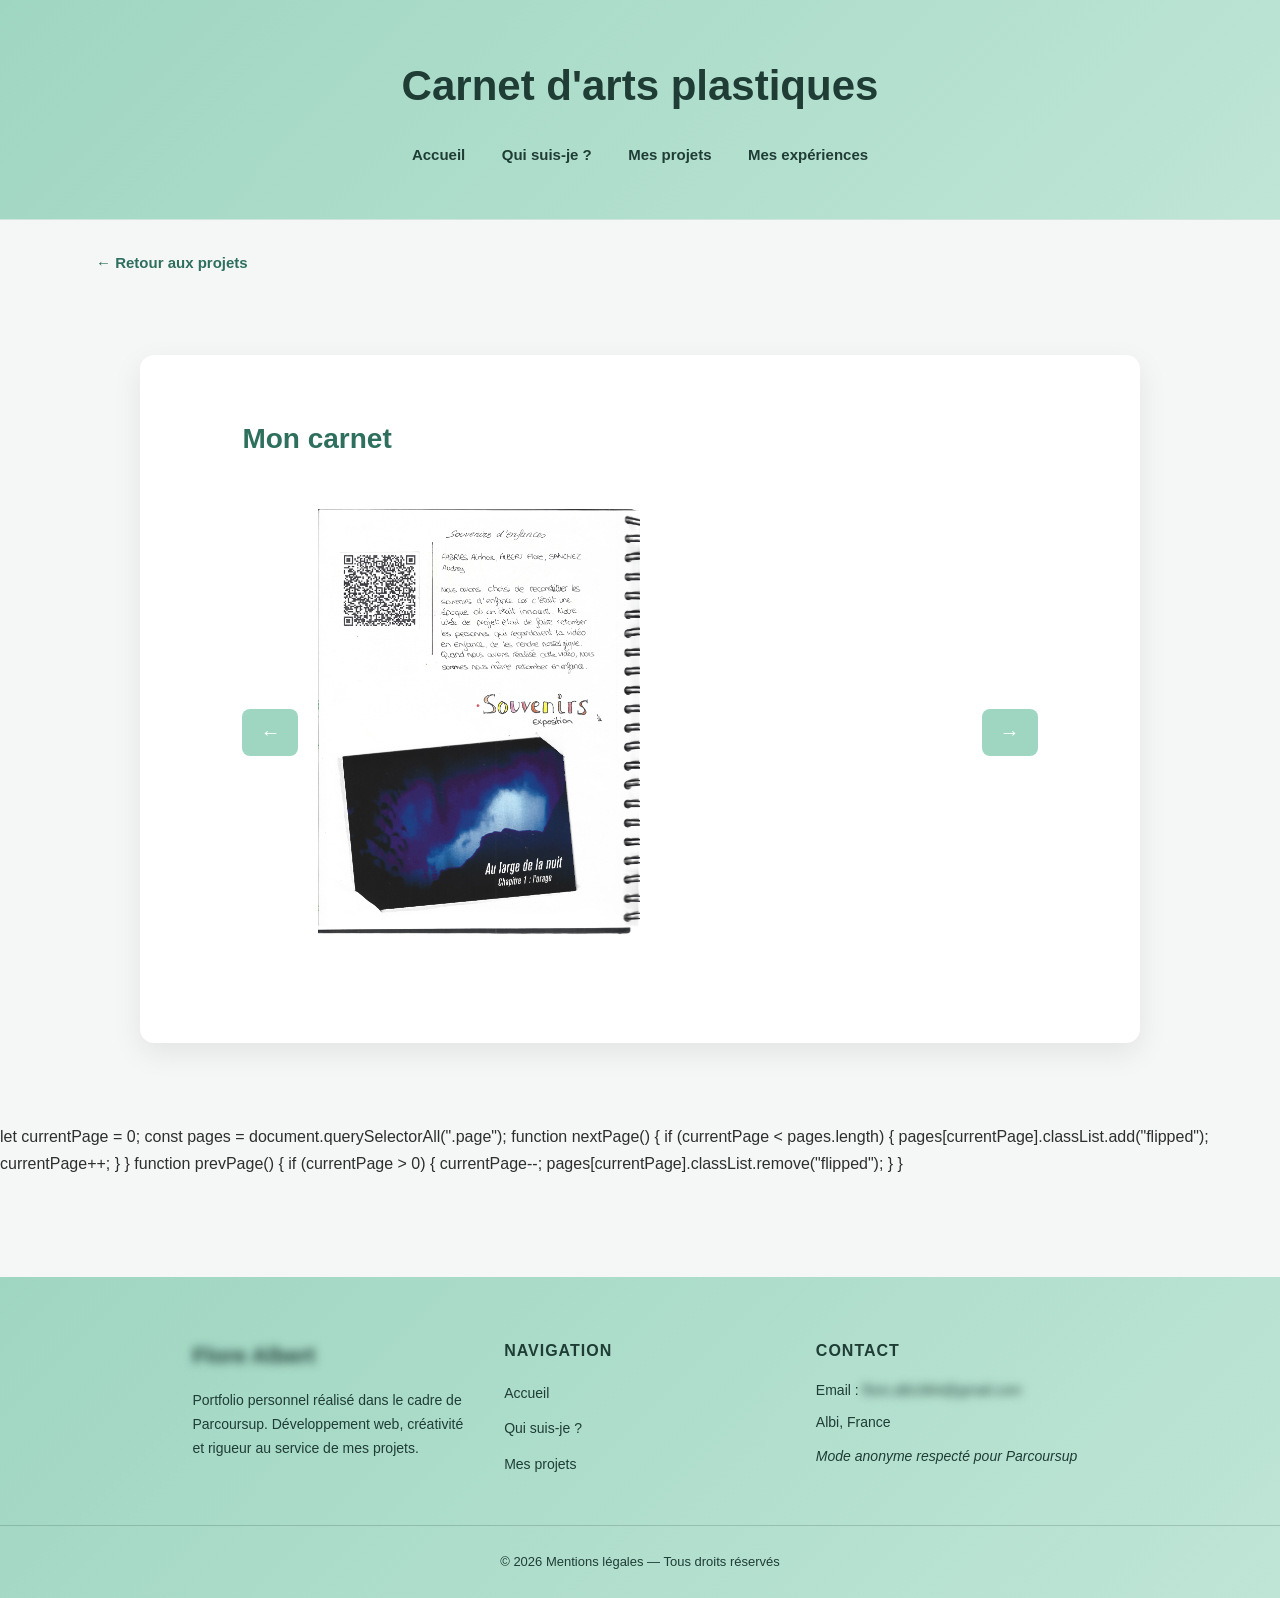
==== carnet.html @ 1a15beb1 "update" ====
<!DOCTYPE html>
<html lang="fr">
<head>
    <meta charset="UTF-8">
    <title>Carnet d'art</title>
    <link rel="stylesheet" href="style.css">
    <link href="https://fonts.googleapis.com/css2?family=Inter:wght@300;400;600;700&display=swap" rel="stylesheet">

</head>
<body>

<header>
    <h1>Carnet d'arts plastiques</h1>
    <nav>
            <a href="index.html">Accueil</a>
            <a href="moi.html">Qui suis-je ?</a>
            <a href="projets/projets.html">Mes projets</a>
            <a href="experience.html">Mes expériences</a>
        </nav>
    </header>
<div class="top-buttons">
    <a href="projets/projets.html" class="back-button left">
        ← Retour aux projets
    </a>
</div>
<section>
    <h2>Mon carnet</h2>

<div class="book-container">

    <button onclick="prevPage()">←</button>

    <div class="book">

    <div class="page">
        <div class="front">
            <img src="images/couverture_blanch.jpg">
        </div>
        <div class="back">
            <img src="images/couverture_carnet.jpg">
        </div>
    </div>

    <div class="page">
        <div class="front">
            <img src="images/carnet/blanche/carnet.jpeg">
        </div>
        <div class="back">
            <img src="images/carnet/carnet1.jpeg">
        </div>
    </div>

    <div class="page">
        <div class="front">
            <img src="images/carnet/blanche/carnet40.jpeg">
        </div>
        <div class="back">
            <img src="images/carnet/carnet2.jpeg">
        </div>
    </div>

    <div class="page">
        <div class="front">
            <img src="images/carnet/blanche/carnet41.jpeg">
        </div>
        <div class="back">
            <img src="images/carnet/carnet3.jpeg">
        </div>
    </div>

    <div class="page">
        <div class="front">
            <img src="images/carnet/blanche/carnet42.jpeg">
        </div>
        <div class="back">
            <img src="images/carnet/carnet4.jpeg">
        </div>
    </div>

    <div class="page">
        <div class="front">
            <img src="images/carnet/blanche/carnet43.jpeg">
        </div>
        <div class="back">
            <img src="images/carnet/carnet5.jpeg">
        </div>
    </div>

    <div class="page">
        <div class="front">
            <img src="images/carnet/blanche/carnet44.jpeg">
        </div>
        <div class="back">
            <img src="images/carnet/carnet6.jpeg">
        </div>
    </div>

    <div class="page">
        <div class="front">
            <img src="images/carnet/blanche/carnet45.jpeg">
        </div>
        <div class="back">
            <img src="images/carnet/carnet7.jpeg">
        </div>
    </div>

    <div class="page">
        <div class="front">
            <img src="images/carnet/carnet8.jpeg">
        </div>
        <div class="back">
            <img src="images/carnet/carnet9.jpeg">
        </div>
    </div>

    <div class="page">
        <div class="front">
            <img src="images/carnet/carnet10.jpeg">
        </div>
        <div class="back">
            <img src="images/carnet/carnet11.jpeg">
        </div>
    </div>

    <div class="page">
        <div class="front">
            <img src="images/carnet/carnet12.jpeg">
        </div>
        <div class="back">
            <img src="images/carnet/carnet13.jpeg">
        </div>
    </div>

    <div class="page">
        <div class="front">
            <img src="images/carnet/blanche/carnet46.jpeg">
        </div>
        <div class="back">
            <img src="images/carnet/carnet14.jpeg">
        </div>
    </div>

    <div class="page">
        <div class="front">
            <img src="images/carnet/carnet15.jpeg">
        </div>
        <div class="back">
            <img src="images/carnet/carnet16.jpeg">
        </div>
    </div>

    <div class="page">
        <div class="front">
            <img src="images/carnet/carnet17.jpeg">
        </div>
        <div class="back">
            <img src="images/carnet/carnet18.jpeg">
        </div>
    </div>

    <div class="page">
        <div class="front">
            <img src="images/carnet/carnet19.jpeg">
        </div>
        <div class="back">
            <img src="images/carnet/carnet20.jpeg">
        </div>
    </div>

    <div class="page">
        <div class="front">
            <img src="images/carnet/carnet21.jpeg">
        </div>
        <div class="back">
            <img src="images/carnet/carnet22.jpeg">
        </div>
    </div>

</div>

    <button onclick="nextPage()">→</button>

</div>
</section>
let currentPage = 0;
const pages = document.querySelectorAll(".page");

function nextPage() {
    if (currentPage < pages.length) {
        pages[currentPage].classList.add("flipped");
        currentPage++;
    }
}

function prevPage() {
    if (currentPage > 0) {
        currentPage--;
        pages[currentPage].classList.remove("flipped");
    }
}


<footer class="main-footer">

    <div class="footer-container">

        <!-- Colonne 1 -->
        <div class="footer-col">
            <div class="private blur">
            <h3>Flore Albert</h3></div>
            <p>
                Portfolio personnel réalisé dans le cadre de Parcoursup.
                Développement web, créativité et rigueur au service de mes projets.
            </p>
        </div>

        <!-- Colonne 2 -->
        <div class="footer-col">
            <h4>Navigation</h4>
            <ul>
                <li><a href="../index.html">Accueil</a></li>
                <li><a href="../moi.html">Qui suis-je ?</a></li>
                <li><a href="../projets/projet1.html">Mes projets</a></li>
            </ul>
        </div>

        <!-- Colonne 3 -->
        <div class="footer-col">
            <h4>Contact</h4>
            <p>Email : <span class="private blur">flore.alb1864@gmail.com</span></p>
            <p>Albi, France</p>
            <p class="footer-note">Mode anonyme respecté pour Parcoursup</p>
        </div>

    </div>

    <div class="footer-bottom">
        © 2026 Mentions légales — Tous droits réservés
    </div>


</footer>

</body>

</html>
---- style.css ----
/* ===== BASE ===== */
* {
    box-sizing: border-box;
    margin: 0;
    padding: 0;
}
html {
    scroll-behavior: smooth;
}
body {
    font-family: "Segoe UI", Roboto, Arial, sans-serif;
    background-color: #f4f7f6;
    color: #2e2e2e;
    line-height: 1.7;
}

/* ===== HEADER ===== */
header {
    background: linear-gradient(135deg, #9fd6c2, #bfe5d6);
    padding: 50px 20px;
    text-align: center;
    border-bottom: 1px solid #d0e6dc;
}

header h1 {
    font-size: 42px;
    font-weight: 600;
    color: #1f3d35;
}

nav {
    margin-top: 20px;
}

nav a {
    color: #1f3d35;
    text-decoration: none;
    margin: 0 16px;
    font-weight: 600;
    font-size: 15px;
    position: relative;
}

nav a::after {
    content: "";
    position: absolute;
    left: 0;
    bottom: -6px;
    width: 0;
    height: 2px;
    background-color: #1f3d35;
    transition: width 0.25s ease;
}

nav a:hover::after {
    width: 100%;
}

/* ===== SECTIONS ===== */
section {
    background-color: #ffffff;
    max-width: 900px;
    margin: 60px auto;
    padding: 45px;
    border-radius: 14px;
    box-shadow: 0 10px 30px rgba(0, 0, 0, 0.08);
}

section h2 {
    color: #2e6f5e;
    font-size: 28px;
    margin-bottom: 20px;
}

section p {
    font-size: 16px;
}

/* ===== COMPÉTENCES ===== */
.skills {
    display: grid;
    grid-template-columns: repeat(auto-fit, minmax(130px, 1fr));
    gap: 30px;
    margin-top: 30px;
}

.skills figure {
    background-color: #f4f7f6;
    border: 1px solid #d0e6dc;
    border-radius: 14px;
    padding: 25px 20px;
    text-align: center;
    transition: transform 0.25s ease, box-shadow 0.25s ease;
}

.skills figure:hover {
    transform: translateY(-6px);
    box-shadow: 0 12px 30px rgba(31, 61, 53, 0.15);
}

.skills img {
    height: 70px;
}

.skills figcaption {
    margin-top: 14px;
    font-size: 14px;
    font-weight: 600;
    color: #1f3d35;
}

/* ===== LIENS ===== */
a {
    color: inherit;
}

/* ===== RESPONSIVE ===== */
@media (max-width: 600px) {
    header h1 {
        font-size: 32px;
    }

    section {
        margin: 40px 15px;
        padding: 30px 20px;
    }

}
@media (max-width: 768px) {
    .profile-pic {
        width: 150px;
        height: 200px;
    }
}

/* ===== FOOTER MODERNE ===== */

.main-footer {
    background: linear-gradient(135deg, #9fd6c2, #bfe5d6);
    padding-top: 60px;
    margin-top: 100px;
    color: #1f3d35;
}

.footer-container {
    max-width: 1100px;
    margin: auto;
    padding: 0 8%;
    display: grid;
    grid-template-columns: repeat(auto-fit, minmax(250px, 1fr));
    gap: 40px;
}

.footer-col h3 {
    font-size: 22px;
    margin-bottom: 15px;
}

.footer-col h4 {
    margin-bottom: 15px;
    font-size: 16px;
    text-transform: uppercase;
    letter-spacing: 1px;
}

.footer-col p {
    font-size: 14px;
    margin-bottom: 8px;
}

.footer-col ul {
    list-style: none;
}

.footer-col ul li {
    margin-bottom: 8px;
}

.footer-col ul li a {
    text-decoration: none;
    color: #1f3d35;
    font-size: 14px;
    transition: opacity 0.3s ease;
}

.footer-col ul li a:hover {
    opacity: 0.7;
}

.footer-note {
    margin-top: 10px;
    font-style: italic;
    font-size: 13px;
}

.footer-bottom {
    text-align: center;
    padding: 25px 10px;
    margin-top: 40px;
    border-top: 1px solid rgba(31, 61, 53, 0.2);
    font-size: 13px;
}
/* ===== ORGANISATION GÉNÉRALE ===== */

section {
    background-color: #ffffff;
    max-width: 1000px;
    margin: 80px auto;   /* ← espace vertical rétabli */
    padding: 60px 8%;
    border-radius: 14px;
    box-shadow: 0 10px 30px rgba(0, 0, 0, 0.08);
}

h2 {
    margin-bottom: 30px;
}

.section-title {
    margin-bottom: 20px;
    font-size: 22px;
}

/* ===== CARTE INFORMATIONS ===== */

.info-card {
    display: flex;
    justify-content: space-between;
    align-items: center;
    gap: 40px;
    background: #ffffff;
    padding: 30px;
    border-radius: 20px;
    box-shadow: 0 10px 30px rgba(0, 0, 0, 0.05);
    transition: 0.3s;
}

.info-text p {
    margin-bottom: 10px;
    font-size: 16px;
}

.profile-pic {
    width: 200px;
    height: 250px;
    object-fit: cover;
    border-radius: 16px;
    box-shadow: 0 15px 35px rgba(0,0,0,0.15);
    transition: transform 0.3s ease;
}

.profile-pic:hover {
    transform: scale(1.03);
}

/* ===== BOUTON ===== */

.reveal-btn {
    margin-top: 20px;
    padding: 10px 20px;
    border-radius: 30px;
    border: none;
    background: #9fd6c2;
    color: white;
    font-weight: 600;
    cursor: pointer;
    transition: 0.3s;
}

.reveal-btn:hover {
    background: #9fd6c2;
    transform: translateY(-2px);
}

/* ===== EFFET FLOU ===== */

.blur {
    filter: blur(5px);
    user-select: none;
    pointer-events: none; /* Empêche TOUS les clics sur les éléments floutés */
}


/* ===== LIGHTBOX PHOTO ===== */

.modal {
    display: none;
    position: fixed;
    z-index: 1000;
    left: 0;
    top: 0;
    width: 100%;
    height: 100%;
    background-color: rgba(0,0,0,0.9);
    justify-content: center;
    align-items: center;
}

.modal-content {
    max-width: 80%;
    max-height: 80%;
}

.close-modal {
    position: absolute;
    top: 20px;
    right: 30px;
    color: white;
    font-size: 35px;
    font-weight: bold;
    cursor: pointer;
}

/* ===== ACTIVITÉS / VIDÉOS ===== */

.activity-intro {
    margin-bottom: 30px;
}

.video-grid {
    display: grid;
    grid-template-columns: repeat(auto-fit, minmax(320px, 1fr));
    gap: 40px;
    margin-top: 30px;
}
.youtube-grid {
    display: grid;
    grid-template-columns: repeat(auto-fit, minmax(250px, 1fr));
    gap: 20px;
}
.video-card {
    background: #f4f7f6;
    padding: 25px;
    border-radius: 16px;
    box-shadow: 0 10px 25px rgba(0,0,0,0.07);
    transition: transform 0.3s ease, box-shadow 0.3s ease;
}

.video-card:hover {
    transform: translateY(-6px);
    box-shadow: 0 15px 35px rgba(0,0,0,0.12);
}

.video-card h3 {
    margin-bottom: 15px;
    color: #1f3d35;
    font-size: 18px;
}

/* Rendre YouTube responsive */
.video-wrapper {
    position: relative;
    padding-bottom: 56.25%;
    height: 0;
    overflow: hidden;
    border-radius: 12px;
}

.video-wrapper iframe {
    position: absolute;
    top: 0;
    left: 0;
    width: 100%;
    height: 100%;
    border: none;
}

/* Instagram wrapper */
.instagram-wrapper {
    display: flex;
    justify-content: center;
}

.activity-note {
    margin-top: 30px;
}
/* ===== SECTION ART ===== */

.art-intro {
    margin-bottom: 30px;
}

.photo-grid {
    display: grid;
    grid-template-columns: repeat(auto-fit, minmax(250px, 1fr));
    gap: 30px;
}

.art-card {
    background: #f4f7f6;
    padding: 15px;
    border-radius: 16px;
    text-align: center;
    box-shadow: 0 10px 25px rgba(0,0,0,0.07);
    transition: transform 0.3s ease, box-shadow 0.3s ease;
}

.art-card:hover {
    transform: translateY(-6px);
    box-shadow: 0 15px 35px rgba(0,0,0,0.12);
}

.art-card img {
    width: 100%;
    height: 220px;
    object-fit: cover;
    border-radius: 12px;
    cursor: pointer;
    transition: transform 0.3s ease;
}

.art-card img:hover {
    transform: scale(1.03);
}

.art-card p {
    margin-top: 12px;
    font-size: 14px;
    font-weight: 500;
}
.art-video {
    width: 100%;
    height: 220px;
    object-fit: cover;
    border-radius: 12px;
    cursor: pointer;
    transition: transform 0.3s ease;
}

.art-video:hover {
    transform: scale(1.03);
}
.modal-content {
    max-width: 90%;
    max-height: 90%;
}

.modal-content img,
.modal-content video {
    max-width: 100%;
    max-height: 90vh;
    border-radius: 20px;
    box-shadow: 0 25px 60px rgba(0,0,0,0.5);
}

/* ===== PAGE PROJETS ===== */

.projects-grid {
    max-width: 1000px;
    margin: 60px auto;
    display: grid;
    grid-template-columns: repeat(auto-fit, minmax(280px, 1fr));
    gap: 40px;
}

.project-card {
    display: block;
    text-decoration: none;
    background-color: white;
    border-radius: 14px;
    padding: 35px;
    box-shadow: 0 10px 30px rgba(0, 0, 0, 0.08);
    transition: transform 0.25s ease, box-shadow 0.25s ease;
    color: #2e2e2e;
}

.project-card h2 {
    font-size: 22px;
    margin-bottom: 10px;
    color: #2e6f5e;
}

.project-card p {
    font-size: 15px;
    margin-bottom: 20px;
    color: #555;
}

.project-card span {
    font-size: 14px;
    font-weight: 600;
    color: #2e6f5e;
}

.project-card:hover {
    transform: translateY(-6px);
    box-shadow: 0 20px 40px rgba(46, 111, 94, 0.15);
}

/* ===== BOUTON RETOUR ===== */

.back-button {
    text-decoration: none;
    font-weight: 600;
    color: #2e6f5e;
    font-size: 15px;
    transition: opacity 0.2s ease;
}
.top-buttons {
    display: flex;
    justify-content: space-between;
    align-items: center;
    width: 85%;
    margin: 30px auto;
}
/*======BOUTON LIEN ======*/
.project-buttons {
    margin-top: 25px;
    display: flex;
    flex-direction: column;
    gap: 15px;
    max-width: 400px;
}

.project-btn {
    text-decoration: none;
    padding: 14px 18px;
    border-radius: 8px;
    background-color: #ffffff;
    color: #2c2c2c;
    border: 1px solid #e0e0e0;
    font-weight: 500;
    transition: all 0.25s ease;
}

/* Hover ultra subtil */
.project-btn:hover {
    border-color: #99daa5;
    color: #1f3f2e;
    background-color: #f8fffb;
}
/* CONTENEUR */
.book-container {
    display: flex;
    align-items: center;
    justify-content: center;
    gap: 20px;
}

/* LIVRE */
.book {
    position: relative;
    width: 800px;
    height: 500px;
    perspective: 2000px;
}

/* PAGE */
.page {
    position: absolute;
    width: 100%;
    height: 100%;
    transform-origin: left;
    transform-style: preserve-3d;
    transition: transform 1s ease;
}

/* faces */
.page .front,
.page .back {
    position: absolute;
    width: 50%;
    height: 100%;
    overflow: hidden;
    backface-visibility: hidden;
}

.page .front {
    left: 0;
}

.page .back {
    right: 0;
    transform: rotateY(180deg);
}

/* images */
.page img {
    width: 100%;
    height: 100%;
    object-fit: contain;
    background: white;
}

/* ANIMATION */
.page.flipped {
    transform: rotateY(-180deg);
}

/* OMBRE ULTRA REALISTE */
.page::after {
    content: "";
    position: absolute;
    top: 0;
    left: 50%;
    width: 50%;
    height: 100%;
    background: rgba(0,0,0,0.2);
    opacity: 0;
    transition: opacity 0.8s;
}

.page.flipped::after {
    opacity: 1;
}
/* BOUTONS */
.book-container button {
    padding: 12px 18px;
    font-size: 20px;
    border: none;
    background: #9fd6c2;
    color: white;
    border-radius: 8px;
    cursor: pointer;
}
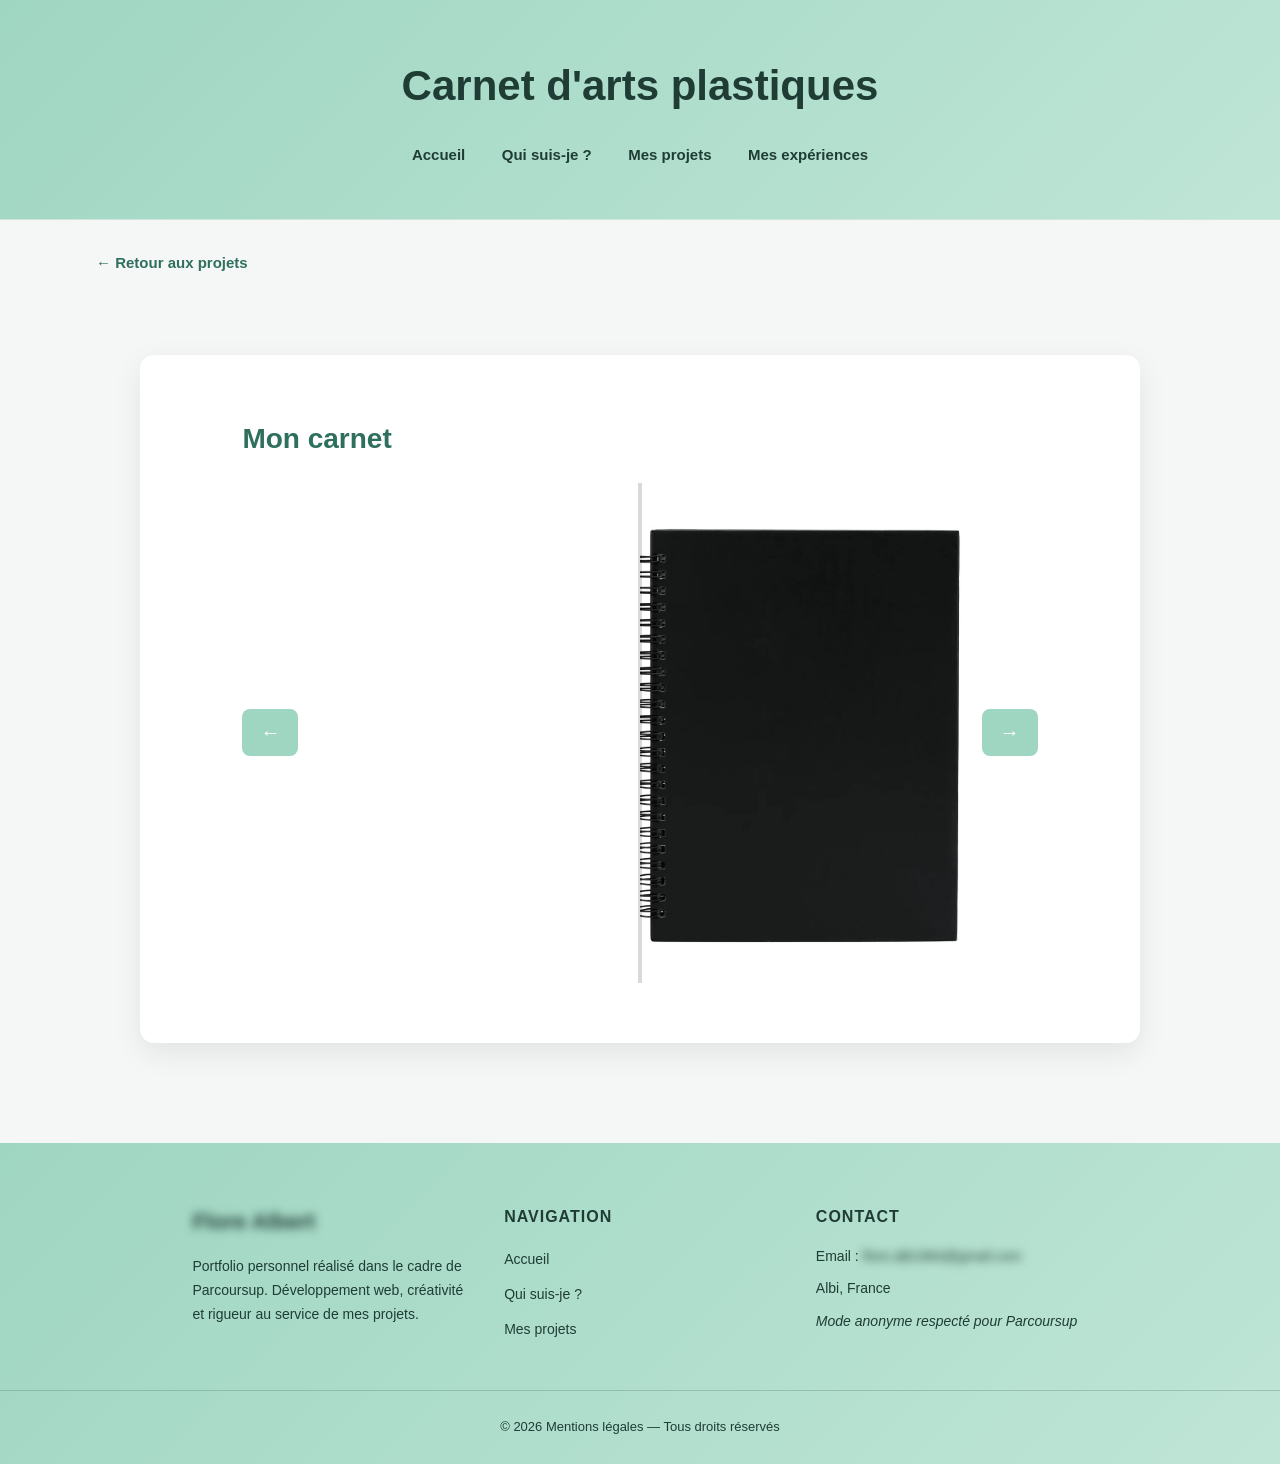
==== commit 63d29553: "update" ====
--- a/carnet.html
+++ b/carnet.html
@@ -31,163 +31,93 @@
     <button onclick="prevPage()">←</button>
 
     <div class="book">
-
-    <div class="page">
-        <div class="front">
+        <div class="spread active">
             <img src="images/couverture_blanch.jpg">
-        </div>
-        <div class="back">
             <img src="images/couverture_carnet.jpg">
         </div>
-    </div>
-
-    <div class="page">
-        <div class="front">
+        <div class="spread">
             <img src="images/carnet/blanche/carnet.jpeg">
-        </div>
-        <div class="back">
             <img src="images/carnet/carnet1.jpeg">
         </div>
-    </div>
 
-    <div class="page">
-        <div class="front">
+        <div class="spread">
             <img src="images/carnet/blanche/carnet40.jpeg">
-        </div>
-        <div class="back">
             <img src="images/carnet/carnet2.jpeg">
         </div>
-    </div>
-
-    <div class="page">
-        <div class="front">
+        <div class="spread">
             <img src="images/carnet/blanche/carnet41.jpeg">
-        </div>
-        <div class="back">
             <img src="images/carnet/carnet3.jpeg">
         </div>
-    </div>
-
-    <div class="page">
-        <div class="front">
+        <div class="spread">
             <img src="images/carnet/blanche/carnet42.jpeg">
-        </div>
-        <div class="back">
             <img src="images/carnet/carnet4.jpeg">
         </div>
-    </div>
-
-    <div class="page">
-        <div class="front">
+        <div class="spread">
             <img src="images/carnet/blanche/carnet43.jpeg">
-        </div>
-        <div class="back">
             <img src="images/carnet/carnet5.jpeg">
         </div>
-    </div>
-
-    <div class="page">
-        <div class="front">
+        <div class="spread">
             <img src="images/carnet/blanche/carnet44.jpeg">
-        </div>
-        <div class="back">
             <img src="images/carnet/carnet6.jpeg">
         </div>
-    </div>
-
-    <div class="page">
-        <div class="front">
+        <div class="spread">
             <img src="images/carnet/blanche/carnet45.jpeg">
-        </div>
-        <div class="back">
             <img src="images/carnet/carnet7.jpeg">
         </div>
-    </div>
-
-    <div class="page">
-        <div class="front">
+        <div class="spread">
             <img src="images/carnet/carnet8.jpeg">
-        </div>
-        <div class="back">
             <img src="images/carnet/carnet9.jpeg">
         </div>
-    </div>
-
-    <div class="page">
-        <div class="front">
+        <div class="spread">
             <img src="images/carnet/carnet10.jpeg">
-        </div>
-        <div class="back">
             <img src="images/carnet/carnet11.jpeg">
         </div>
-    </div>
-
-    <div class="page">
-        <div class="front">
+        <div class="spread">
             <img src="images/carnet/carnet12.jpeg">
-        </div>
-        <div class="back">
             <img src="images/carnet/carnet13.jpeg">
         </div>
-    </div>
-
-    <div class="page">
-        <div class="front">
+        <div class="spread">
             <img src="images/carnet/blanche/carnet46.jpeg">
-        </div>
-        <div class="back">
             <img src="images/carnet/carnet14.jpeg">
         </div>
-    </div>
-
-    <div class="page">
-        <div class="front">
+        <div class="spread">
             <img src="images/carnet/carnet15.jpeg">
-        </div>
-        <div class="back">
             <img src="images/carnet/carnet16.jpeg">
         </div>
-    </div>
-
-    <div class="page">
-        <div class="front">
+        <div class="spread">
             <img src="images/carnet/carnet17.jpeg">
-        </div>
-        <div class="back">
             <img src="images/carnet/carnet18.jpeg">
         </div>
-    </div>
-
-    <div class="page">
-        <div class="front">
+        <div class="spread">
             <img src="images/carnet/carnet19.jpeg">
-        </div>
-        <div class="back">
             <img src="images/carnet/carnet20.jpeg">
         </div>
-    </div>
-
-    <div class="page">
-        <div class="front">
+        <div class="spread">
             <img src="images/carnet/carnet21.jpeg">
-        </div>
-        <div class="back">
             <img src="images/carnet/carnet22.jpeg">
         </div>
     </div>
-
-</div>
 
     <button onclick="nextPage()">→</button>
 
 </div>
 </section>
+
+<script>
 let currentPage = 0;
-const pages = document.querySelectorAll(".page");
+const spreads = document.querySelectorAll(".spread");
+
+function showPage(index) {
+    spreads.forEach(spread => {
+        spread.classList.remove("active");
+    });
+    spreads[index].classList.add("active");
+}
+
 
 function nextPage() {
-    if (currentPage < pages.length) {
-        pages[currentPage].classList.add("flipped");
+    if (currentPage < spreads.length) {
+        spreads[currentPage].classList.add("flipped");
         currentPage++;
     }
 }
@@ -195,9 +125,10 @@
 function prevPage() {
     if (currentPage > 0) {
         currentPage--;
-        pages[currentPage].classList.remove("flipped");
+        showPage(currentPage);
     }
 }
+</script>
 
 
 <footer class="main-footer">
--- a/style.css
+++ b/style.css
@@ -544,64 +544,56 @@
     perspective: 2000px;
 }
 
-/* PAGE */
-.page {
+.book::before {
+    content: "";
+    position: absolute;
+    width: 4px;
+    height: 100%;
+    left: 50%;
+    background: rgba(0,0,0,0.15);
+    transform: translateX(-50%);
+    z-index: 10;
+}
+
+/* DOUBLE PAGE */
+.spread {
     position: absolute;
     width: 100%;
     height: 100%;
-    transform-origin: left;
-    transform-style: preserve-3d;
-    transition: transform 1s ease;
-}
-
-/* faces */
-.page .front,
-.page .back {
-    position: absolute;
+    display: none; /* 🔥 cache toutes les pages */
+}
+.spread:nth-child(1) { z-index: 5; }
+.spread:nth-child(2) { z-index: 4; }
+.spread:nth-child(3) { z-index: 3; }
+
+/* PAGE ACTIVE */
+.spread.active {
+    display: flex; /* ✅ UNE seule page visible */
+}
+
+/* IMAGES */
+.spread img {
     width: 50%;
     height: 100%;
-    overflow: hidden;
+    object-fit: contain; /* ✅ image entière */
+    background: white;   /* évite les trous gris */
+}
+
+/* STYLE GAUCHE / DROITE */
+.spread img:first-child {
+    border-radius: 10px 0 0 10px;
+}
+
+.spread img:last-child {
+    transform-origin: left;
+    transition: transform 1s;
     backface-visibility: hidden;
 }
 
-.page .front {
-    left: 0;
-}
-
-.page .back {
-    right: 0;
-    transform: rotateY(180deg);
-}
-
-/* images */
-.page img {
-    width: 100%;
-    height: 100%;
-    object-fit: contain;
-    background: white;
-}
-
-/* ANIMATION */
-.page.flipped {
+.spread.flipped img:last-child {
     transform: rotateY(-180deg);
 }
 
-/* OMBRE ULTRA REALISTE */
-.page::after {
-    content: "";
-    position: absolute;
-    top: 0;
-    left: 50%;
-    width: 50%;
-    height: 100%;
-    background: rgba(0,0,0,0.2);
-    opacity: 0;
-    transition: opacity 0.8s;
-}
-
-.page.flipped::after {
-    opacity: 1;
-}
 /* BOUTONS */
 .book-container button {
     padding: 12px 18px;
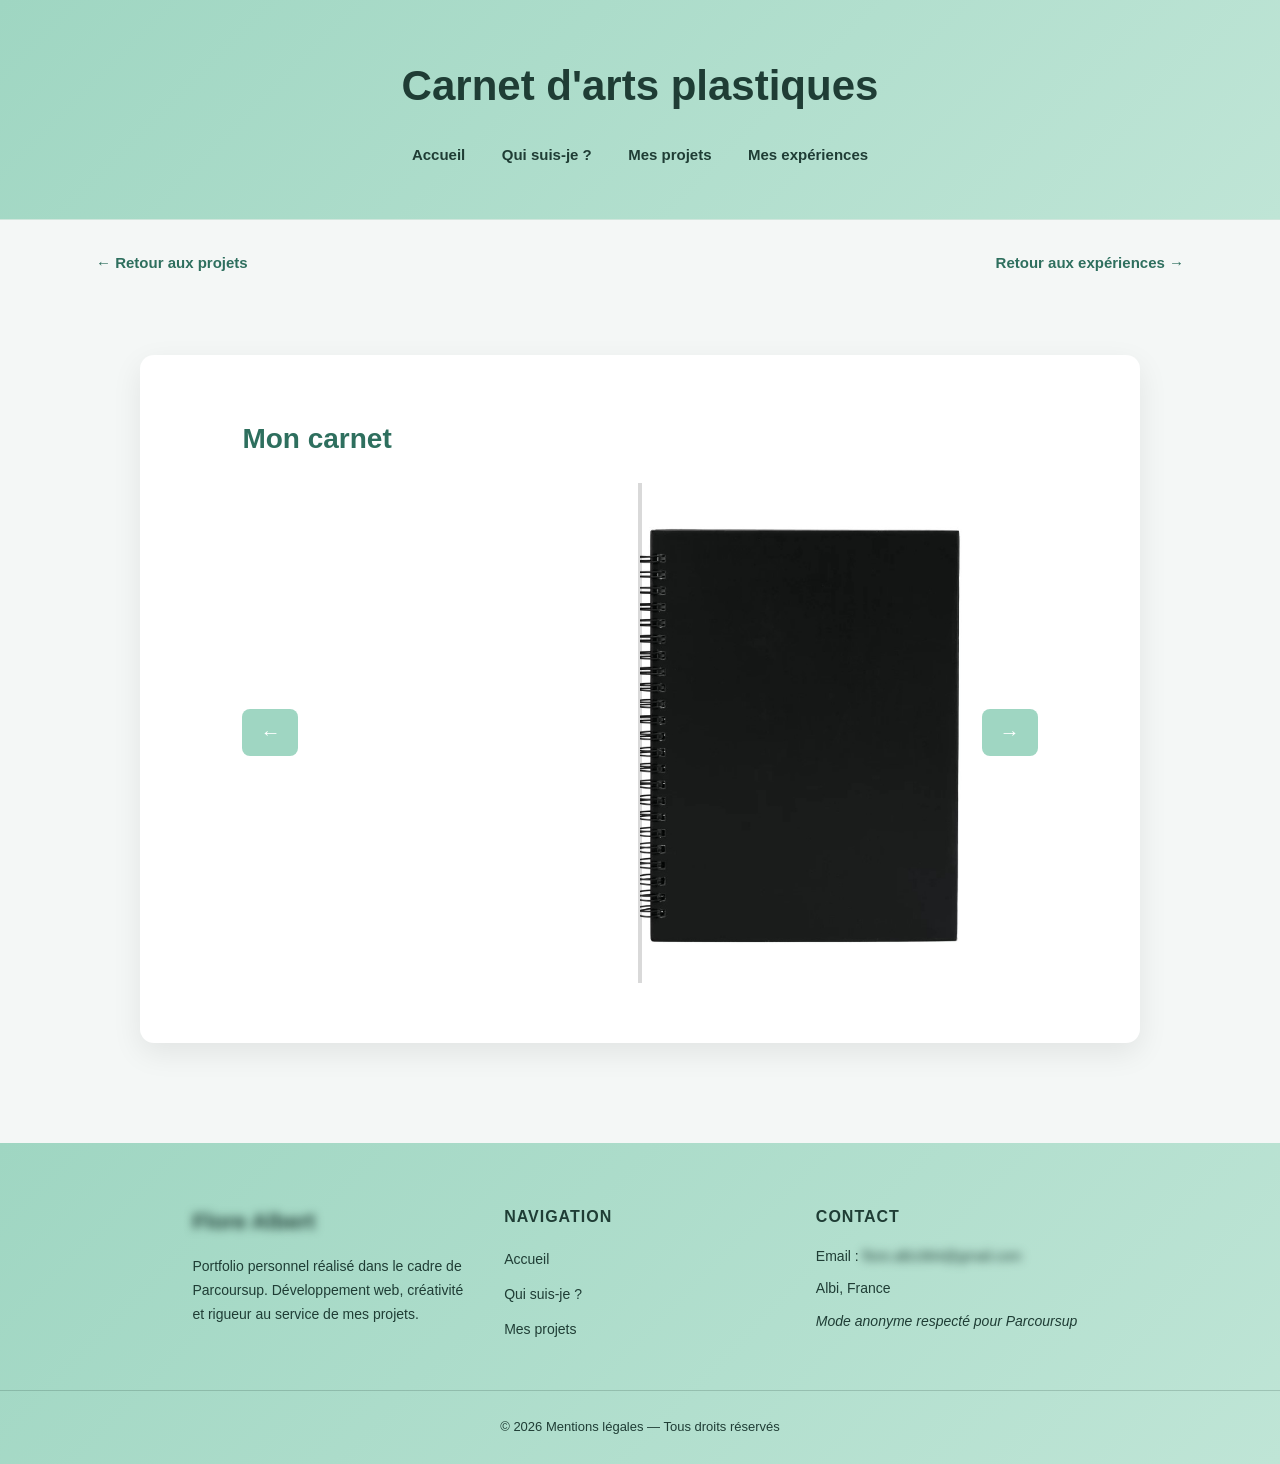
==== commit 8b9b1da6: "update" ====
--- a/carnet.html
+++ b/carnet.html
@@ -3,9 +3,10 @@
 <head>
     <meta charset="UTF-8">
     <title>Carnet d'art</title>
-    <link rel="stylesheet" href="style.css">
+    <link rel="stylesheet" href="static/style.css">
+    <link rel="stylesheet" href="static/carnet.css">
     <link href="https://fonts.googleapis.com/css2?family=Inter:wght@300;400;600;700&display=swap" rel="stylesheet">
-
+    <link rel="shortcut icon" href="images/logo.png">
 </head>
 <body>
 
@@ -21,6 +22,10 @@
 <div class="top-buttons">
     <a href="projets/projets.html" class="back-button left">
         ← Retour aux projets
+    </a>
+
+    <a href="../experience.html#engagement" class="back-button right">
+        Retour aux expériences →
     </a>
 </div>
 <section>
@@ -114,11 +119,10 @@
     spreads[index].classList.add("active");
 }
 
-
 function nextPage() {
-    if (currentPage < spreads.length) {
-        spreads[currentPage].classList.add("flipped");
+    if (currentPage < spreads.length - 1) {
         currentPage++;
+        showPage(currentPage);
     }
 }
 
@@ -128,8 +132,10 @@
         showPage(currentPage);
     }
 }
+
+// Initialisation
+showPage(currentPage);
 </script>
-
 
 <footer class="main-footer">
 
--- a/static/style.css
+++ b/static/style.css
@@ -0,0 +1,298 @@
+/* ===== BASE ===== */
+* {
+    box-sizing: border-box;
+    margin: 0;
+    padding: 0;
+}
+html {
+    scroll-behavior: smooth;
+}
+body {
+    font-family: "Segoe UI", Roboto, Arial, sans-serif;
+    background-color: #f4f7f6;
+    color: #2e2e2e;
+    line-height: 1.7;
+}
+
+/* ===== HEADER ===== */
+header {
+    background: linear-gradient(135deg, #9fd6c2, #bfe5d6);
+    padding: 50px 20px;
+    text-align: center;
+    border-bottom: 1px solid #d0e6dc;
+}
+
+header h1 {
+    font-size: 42px;
+    font-weight: 600;
+    color: #1f3d35;
+}
+
+nav {
+    margin-top: 20px;
+}
+
+nav a {
+    color: #1f3d35;
+    text-decoration: none;
+    margin: 0 16px;
+    font-weight: 600;
+    font-size: 15px;
+    position: relative;
+}
+
+nav a::after {
+    content: "";
+    position: absolute;
+    left: 0;
+    bottom: -6px;
+    width: 0;
+    height: 2px;
+    background-color: #1f3d35;
+    transition: width 0.25s ease;
+}
+
+nav a:hover::after {
+    width: 100%;
+}
+
+/* ===== SECTIONS ===== */
+section {
+    background-color: #ffffff;
+    max-width: 900px;
+    margin: 60px auto;
+    padding: 45px;
+    border-radius: 14px;
+    box-shadow: 0 10px 30px rgba(0, 0, 0, 0.08);
+}
+
+section h2 {
+    color: #2e6f5e;
+    font-size: 28px;
+    margin-bottom: 20px;
+}
+
+section p {
+    font-size: 16px;
+}
+
+/* ===== COMPÉTENCES ===== */
+.skills {
+    display: grid;
+    grid-template-columns: repeat(auto-fit, minmax(130px, 1fr));
+    gap: 30px;
+    margin-top: 30px;
+}
+
+.skills figure {
+    background-color: #f4f7f6;
+    border: 1px solid #d0e6dc;
+    border-radius: 14px;
+    padding: 25px 20px;
+    text-align: center;
+    transition: transform 0.25s ease, box-shadow 0.25s ease;
+}
+
+.skills figure:hover {
+    transform: translateY(-6px);
+    box-shadow: 0 12px 30px rgba(31, 61, 53, 0.15);
+}
+
+.skills img {
+    height: 70px;
+}
+
+.skills figcaption {
+    margin-top: 14px;
+    font-size: 14px;
+    font-weight: 600;
+    color: #1f3d35;
+}
+
+/* ===== LIENS ===== */
+a {
+    color: inherit;
+}
+
+/* ===== RESPONSIVE ===== */
+@media (max-width: 600px) {
+    header h1 {
+        font-size: 32px;
+    }
+
+    section {
+        margin: 40px 15px;
+        padding: 30px 20px;
+    }
+
+}
+@media (max-width: 768px) {
+    .profile-pic {
+        width: 150px;
+        height: 200px;
+    }
+}
+
+/* ===== FOOTER MODERNE ===== */
+
+.main-footer {
+    background: linear-gradient(135deg, #9fd6c2, #bfe5d6);
+    padding-top: 60px;
+    margin-top: 100px;
+    color: #1f3d35;
+}
+
+.footer-container {
+    max-width: 1100px;
+    margin: auto;
+    padding: 0 8%;
+    display: grid;
+    grid-template-columns: repeat(auto-fit, minmax(250px, 1fr));
+    gap: 40px;
+}
+
+.footer-col h3 {
+    font-size: 22px;
+    margin-bottom: 15px;
+}
+
+.footer-col h4 {
+    margin-bottom: 15px;
+    font-size: 16px;
+    text-transform: uppercase;
+    letter-spacing: 1px;
+}
+
+.footer-col p {
+    font-size: 14px;
+    margin-bottom: 8px;
+}
+
+.footer-col ul {
+    list-style: none;
+}
+
+.footer-col ul li {
+    margin-bottom: 8px;
+}
+
+.footer-col ul li a {
+    text-decoration: none;
+    color: #1f3d35;
+    font-size: 14px;
+    transition: opacity 0.3s ease;
+}
+
+.footer-col ul li a:hover {
+    opacity: 0.7;
+}
+
+.footer-note {
+    margin-top: 10px;
+    font-style: italic;
+    font-size: 13px;
+}
+
+.footer-bottom {
+    text-align: center;
+    padding: 25px 10px;
+    margin-top: 40px;
+    border-top: 1px solid rgba(31, 61, 53, 0.2);
+    font-size: 13px;
+}
+/* ===== ORGANISATION GÉNÉRALE ===== */
+
+section {
+    background-color: #ffffff;
+    max-width: 1000px;
+    margin: 80px auto;   /* ← espace vertical rétabli */
+    padding: 60px 8%;
+    border-radius: 14px;
+    box-shadow: 0 10px 30px rgba(0, 0, 0, 0.08);
+}
+
+h2 {
+    margin-bottom: 30px;
+}
+
+.section-title {
+    margin-bottom: 20px;
+    font-size: 22px;
+}
+
+
+
+
+
+/* ===== BOUTON ===== */
+
+.reveal-btn {
+    margin-top: 20px;
+    padding: 10px 20px;
+    border-radius: 30px;
+    border: none;
+    background: #9fd6c2;
+    color: white;
+    font-weight: 600;
+    cursor: pointer;
+    transition: 0.3s;
+}
+
+.reveal-btn:hover {
+    background: #9fd6c2;
+    transform: translateY(-2px);
+}
+
+/* ===== EFFET FLOU ===== */
+
+.blur {
+    filter: blur(5px);
+    user-select: none;
+    pointer-events: none; /* Empêche TOUS les clics sur les éléments floutés */
+}
+
+
+/* ===== LIGHTBOX PHOTO ===== */
+
+.modal {
+    display: none;
+    position: fixed;
+    z-index: 1000;
+    left: 0;
+    top: 0;
+    width: 100%;
+    height: 100%;
+    background-color: rgba(0,0,0,0.9);
+    justify-content: center;
+    align-items: center;
+}
+
+.modal-content {
+    max-width: 80%;
+    max-height: 80%;
+}
+
+.close-modal {
+    position: absolute;
+    top: 20px;
+    right: 30px;
+    color: white;
+    font-size: 35px;
+    font-weight: bold;
+    cursor: pointer;
+}
+
+
+
+
+
+/* BOUTONS */
+.book-container button {
+    padding: 12px 18px;
+    font-size: 20px;
+    border: none;
+    background: #9fd6c2;
+    color: white;
+    border-radius: 8px;
+    cursor: pointer;
+} 
--- a/static/carnet.css
+++ b/static/carnet.css
@@ -0,0 +1,77 @@
+
+/* ===== BOUTON RETOUR ===== */
+
+.back-button {
+    text-decoration: none;
+    font-weight: 600;
+    color: #2e6f5e;
+    font-size: 15px;
+    transition: opacity 0.2s ease;
+}
+.top-buttons {
+    display: flex;
+    justify-content: space-between;
+    align-items: center;
+    width: 85%;
+    margin: 30px auto;
+}
+/* CONTENEUR */
+.book-container {
+    display: flex;
+    align-items: center;
+    justify-content: center;
+    gap: 20px;
+}
+
+/* LIVRE */
+.book {
+    position: relative;
+    width: 800px;
+    height: 500px;
+    perspective: 2000px;
+}
+
+.book::before {
+    content: "";
+    position: absolute;
+    width: 4px;
+    height: 100%;
+    left: 50%;
+    background: rgba(0,0,0,0.15);
+    transform: translateX(-50%);
+    z-index: 10;
+}
+
+/* DOUBLE PAGE */
+.spread {
+    position: absolute;
+    width: 100%;
+    height: 100%;
+    display: none;
+    opacity: 0;
+    transition: opacity 0.4s ease;
+}
+
+.spread.active {
+    display: flex;
+    opacity: 1;
+}
+/* IMAGES */
+.spread img {
+    width: 50%;
+    height: 100%;
+    object-fit: contain; /* ✅ image entière */
+    background: white;   /* évite les trous gris */
+}
+
+/* STYLE GAUCHE / DROITE */
+.spread img:first-child {
+    border-radius: 10px 0 0 10px;
+}
+
+.spread img:last-child {
+    transform-origin: left;
+    transition: transform 1s;
+    backface-visibility: hidden;
+}
+
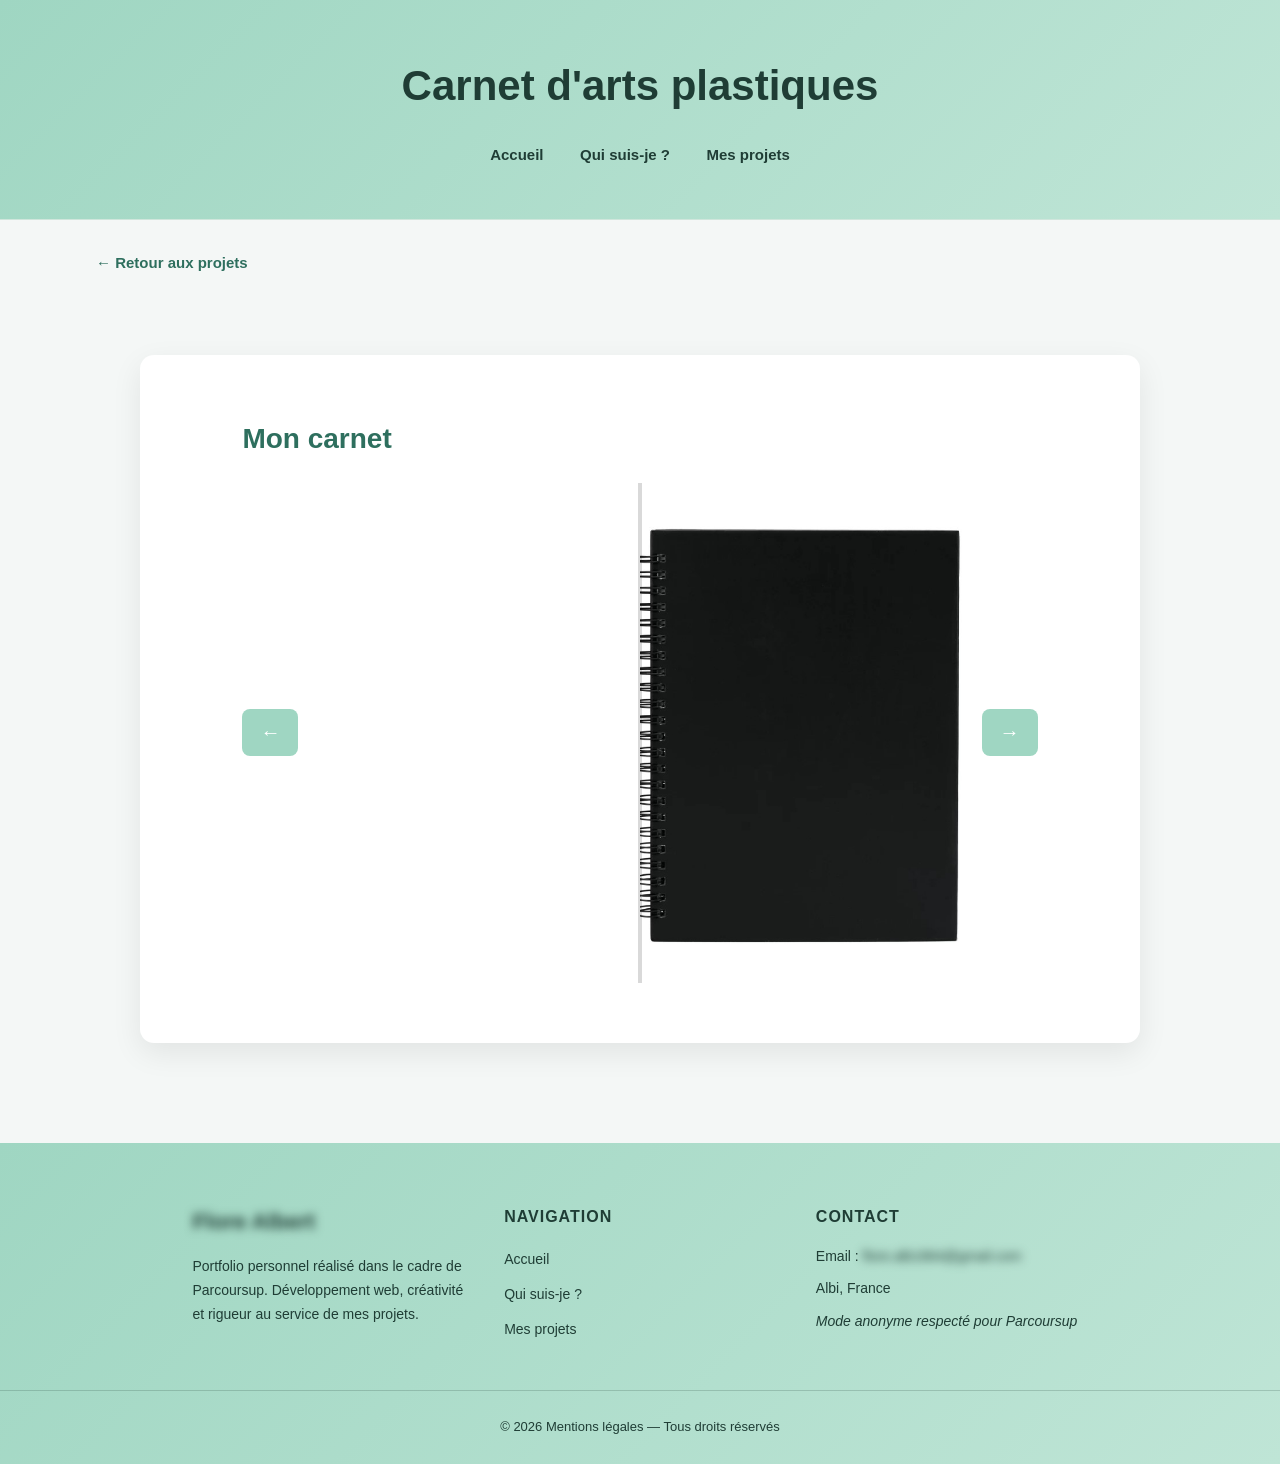
==== commit 7c71b13a: "update" ====
--- a/carnet.html
+++ b/carnet.html
@@ -16,7 +16,7 @@
             <a href="index.html">Accueil</a>
             <a href="moi.html">Qui suis-je ?</a>
             <a href="projets/projets.html">Mes projets</a>
-            <a href="experience.html">Mes expériences</a>
+            
         </nav>
     </header>
 <div class="top-buttons">
@@ -24,9 +24,9 @@
         ← Retour aux projets
     </a>
 
-    <a href="../experience.html#engagement" class="back-button right">
+    <!--<a href="experience.html#engagement" class="back-button right">
         Retour aux expériences →
-    </a>
+    </a>-->
 </div>
 <section>
     <h2>Mon carnet</h2>
